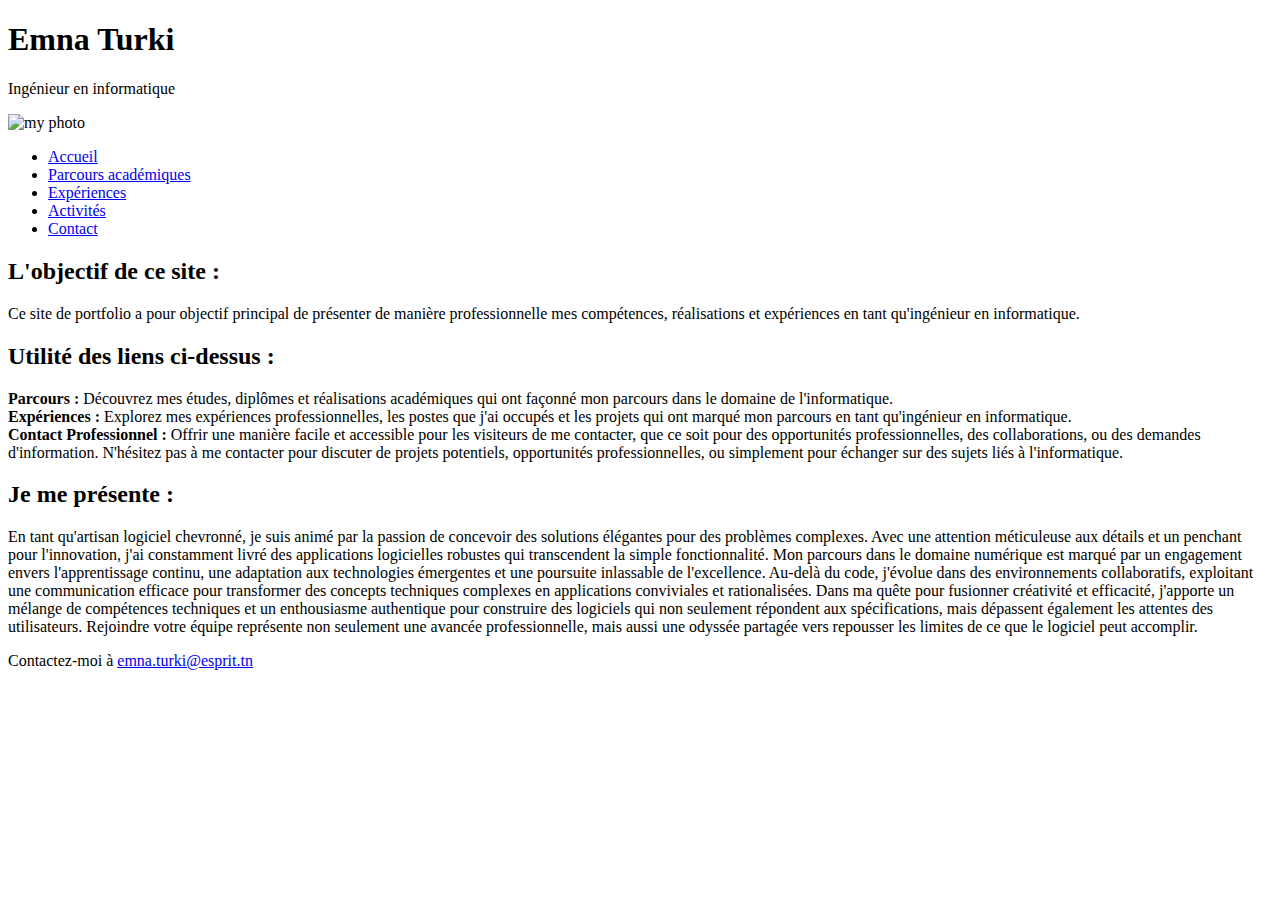
==== index.html @ 128693eb "message" ====
<!DOCTYPE html>
<html lang="fr">

<head>
    <meta charset="UTF-8">
    <meta name="viewport" content="width=device-width, initial-scale=1.0">
    <title>Bienvenue à mon portfolio</title>
</head>

<body>
    <header>
        <h1>Emna Turki</h1>
        <p>Ingénieur en informatique</p>
        <img src="file:///C:/Users/pc/Desktop/ASD/mini%20projet%20web/400387665_862989072202763_6876360338718876516_n.jpg" alt="my photo" height="300" width="300">
    </header>

    <nav>
        <ul>
            <li><a href="index.html">Accueil</a></li>
            <li><a href="parcours.html">Parcours académiques</a></li>
            <li><a href="Expériences.html">Expériences</a></li>
            <li><a href="Activités.html">Activités</a></li>
            <li><a href="contact.html">Contact</a></li>
        </ul>
    </nav>
    <main>
        <section id="objectif">
            <h2>L'objectif de ce site :</h2>
            <p>Ce site de portfolio a pour objectif principal de présenter de manière professionnelle mes compétences, réalisations et expériences en tant qu'ingénieur en informatique.</p>
        </section>   
        <section id="liens">
            <h2>Utilité des liens ci-dessus :</h2>
            <p>
                <strong>Parcours :</strong> Découvrez mes études, diplômes et réalisations académiques qui ont
                 façonné mon parcours dans le domaine de l'informatique.<br>
                <strong>Expériences :</strong> Explorez mes expériences professionnelles, les postes que j'ai 
                occupés et les projets qui ont marqué mon parcours en tant qu'ingénieur en informatique.<br>
                <strong>Contact Professionnel :</strong> Offrir une manière facile et accessible pour les
                 visiteurs de me contacter, que ce soit pour des opportunités professionnelles, des 
                 collaborations, ou des demandes d'information. N'hésitez pas à me contacter pour discuter de 
                 projets potentiels, opportunités professionnelles, ou simplement pour échanger sur des sujets
                  liés à l'informatique.
            </p>
        </section>
        <section id="presentation">
            <h2>Je me présente :</h2>
            <article>
                <p>
                    En tant qu'artisan logiciel chevronné, je suis animé par la passion de concevoir des
                     solutions élégantes pour des problèmes complexes. Avec une attention méticuleuse aux
                      détails et un penchant pour l'innovation, j'ai constamment livré des applications
                       logicielles robustes qui transcendent la simple fonctionnalité. Mon parcours dans
                        le domaine numérique est marqué par un engagement envers l'apprentissage continu,
                         une adaptation aux technologies émergentes et une poursuite inlassable de l'excellence.
                          Au-delà du code, j'évolue dans des environnements collaboratifs, exploitant une
                           communication efficace pour transformer des concepts techniques complexes en 
                           applications conviviales et rationalisées. Dans ma quête pour fusionner créativité 
                           et efficacité, j'apporte un mélange de compétences techniques et un enthousiasme 
                           authentique pour construire des logiciels qui non seulement répondent aux 
                           spécifications, mais dépassent également les attentes des utilisateurs. 
                           Rejoindre votre équipe représente non seulement une avancée professionnelle, 
                           mais aussi une odyssée partagée vers repousser les limites de ce que le logiciel
                            peut accomplir.
                </p> 
            </article>
        </section>
    </main>
    <footer>
        <p>Contactez-moi à <a href="emna.turki@esprit.tn">emna.turki@esprit.tn</a></p>
    </footer>
</body>

</html>
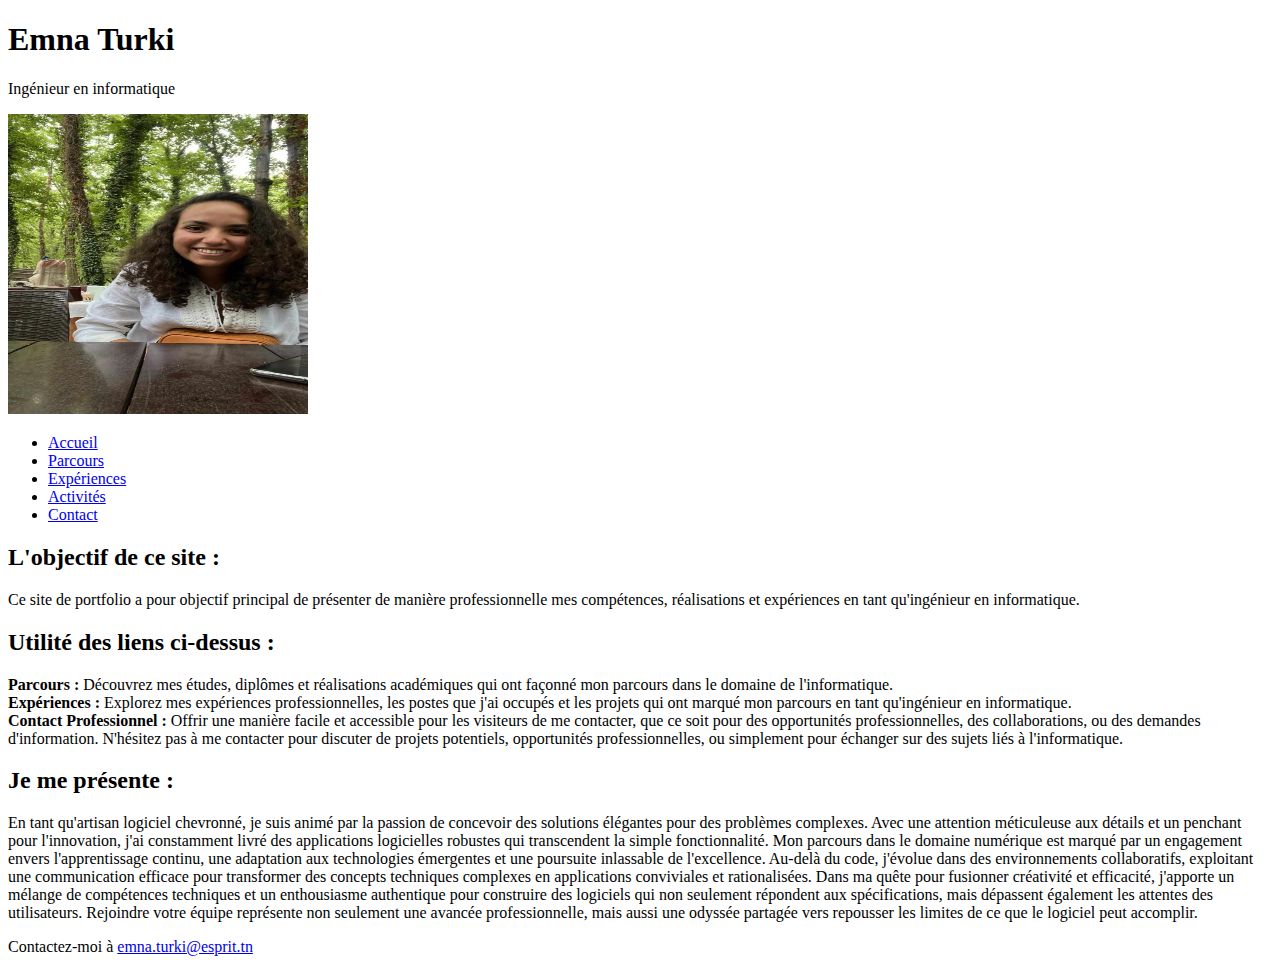
==== commit 38cdef76: "message" ====
--- a/index.html
+++ b/index.html
@@ -1,3 +1,4 @@
+
 <!DOCTYPE html>
 <html lang="fr">
 
@@ -11,16 +12,16 @@
     <header>
         <h1>Emna Turki</h1>
         <p>Ingénieur en informatique</p>
-        <img src="file:///C:/Users/pc/Desktop/ASD/mini%20projet%20web/400387665_862989072202763_6876360338718876516_n.jpg" alt="my photo" height="300" width="300">
+        <img src="profil.jpg" alt="my photo" height="300" width="300">
     </header>
 
     <nav>
         <ul>
             <li><a href="index.html">Accueil</a></li>
-            <li><a href="parcours.html">Parcours académiques</a></li>
+            <li><a href="Parcours.html">Parcours</a></li>
             <li><a href="Expériences.html">Expériences</a></li>
             <li><a href="Activités.html">Activités</a></li>
-            <li><a href="contact.html">Contact</a></li>
+            <li><a href="Contact.html">Contact</a></li>
         </ul>
     </nav>
     <main>
@@ -71,3 +72,4 @@
 </body>
 
 </html>
+
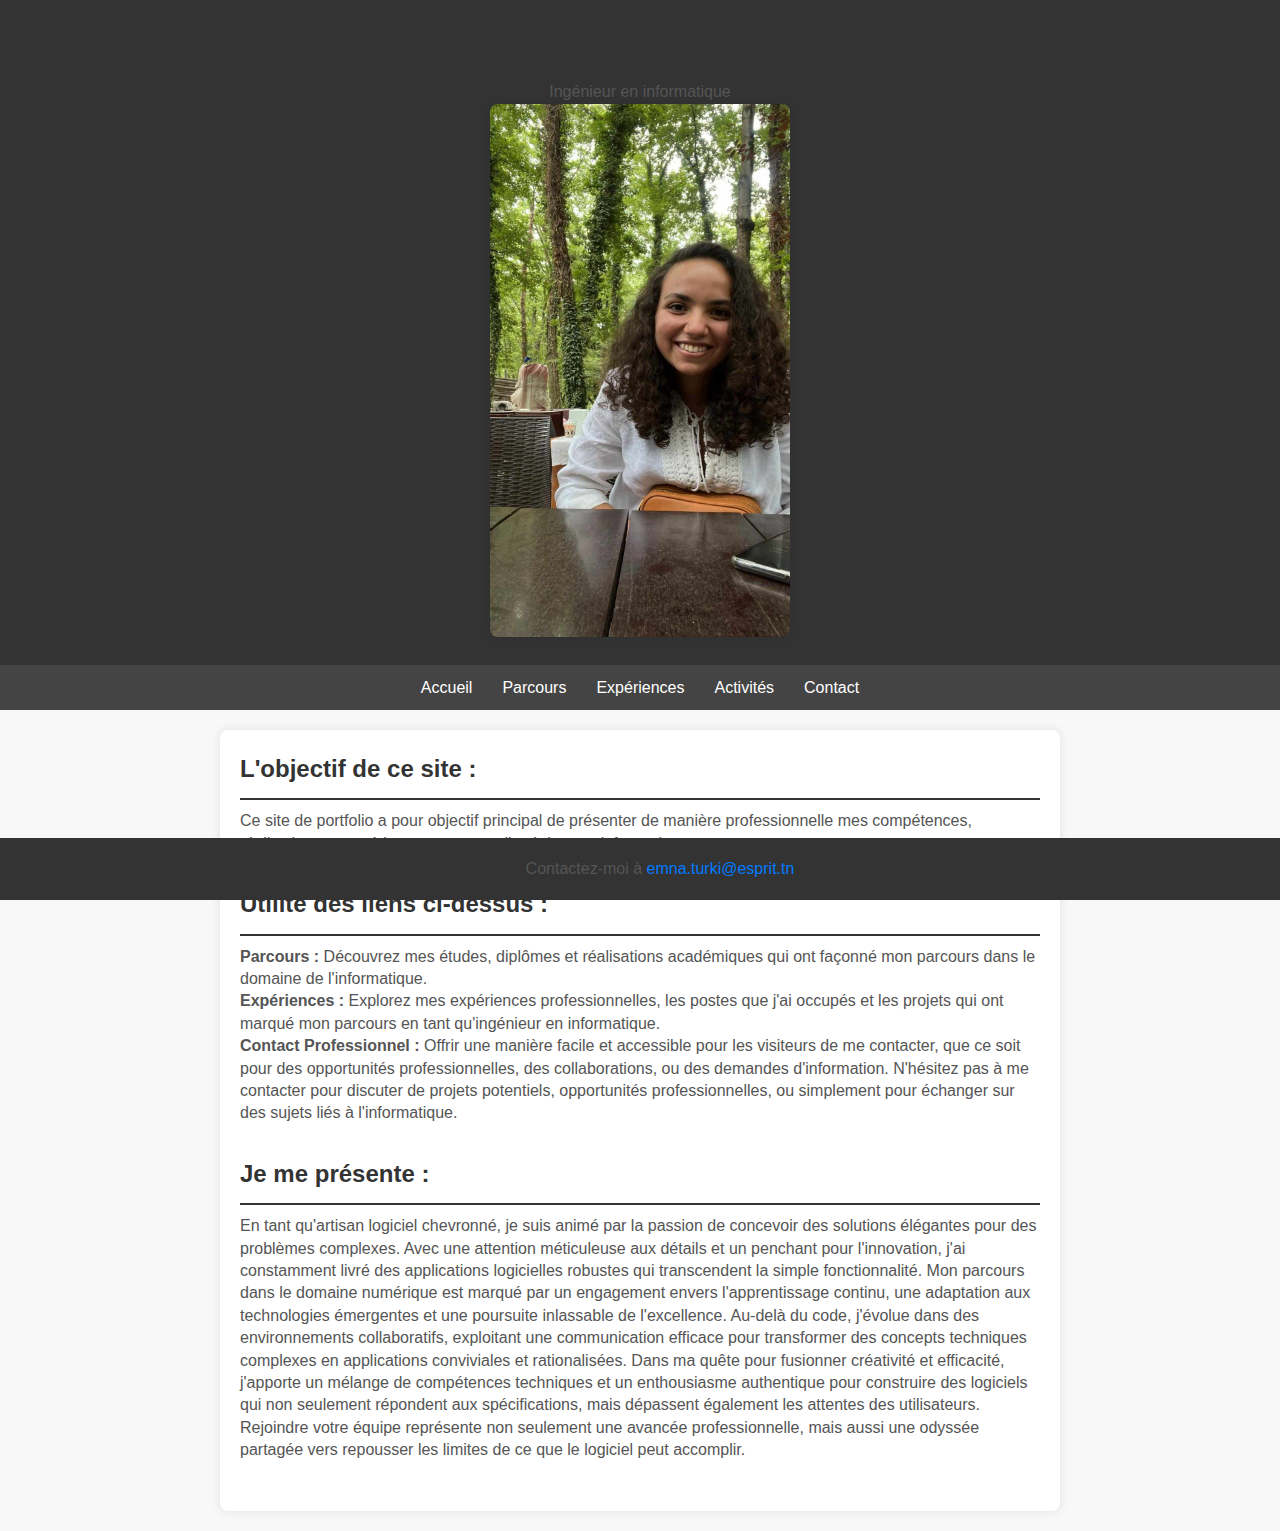
==== commit d8866c9e: "message" ====
--- a/index.html
+++ b/index.html
@@ -6,6 +6,7 @@
     <meta charset="UTF-8">
     <meta name="viewport" content="width=device-width, initial-scale=1.0">
     <title>Bienvenue à mon portfolio</title>
+    <link rel="stylesheet" href="mini.css">
 </head>
 
 <body>
--- a/mini.css
+++ b/mini.css
@@ -0,0 +1,139 @@
+/* Reset CSS */
+body, h1, h2, h3, p, ul, li, a, img {
+    margin: 0;
+    padding: 0;
+    box-sizing: border-box;
+}
+
+/* Global Styles */
+body {
+    font-family: 'Arial', sans-serif;
+    line-height: 1.6;
+    background-color: #f8f8f8;
+    color: #333;
+}
+
+header {
+    background-color: #333;
+    color: #fff;
+    text-align: center;
+    padding: 20px;
+}
+
+nav {
+    background-color: #444;
+}
+
+nav ul {
+    list-style: none;
+    display: flex;
+    justify-content: center;
+    padding: 10px;
+}
+
+nav a {
+    text-decoration: none;
+    color: #fff;
+    margin: 0 15px;
+    transition: color 0.3s ease-in-out;
+}
+
+nav a:hover {
+    color: #e0e0e0;
+}
+
+main {
+    max-width: 800px;
+    margin: 20px auto;
+    padding: 20px;
+    background-color: #fff;
+    box-shadow: 0 0 10px rgba(0, 0, 0, 0.1);
+    border-radius: 8px;
+}
+
+section {
+    margin-bottom: 30px;
+}
+
+h1, h2, h3 {
+    color: #333;
+    margin-bottom: 10px;
+}
+
+h2 {
+    border-bottom: 2px solid #333;
+    padding-bottom: 10px;
+}
+
+p {
+    color: #555;
+    line-height: 1.4;
+}
+
+a {
+    color: #007BFF;
+    text-decoration: none;
+}
+
+a:hover {
+    color: #0056b3;
+}
+
+button {
+    background-color: #007BFF;
+    color: #fff;
+    padding: 10px 20px;
+    border: none;
+    border-radius: 5px;
+    cursor: pointer;
+    transition: background-color 0.3s ease-in-out;
+}
+
+button:hover {
+    background-color: #0056b3;
+}
+
+footer {
+    background-color: #333;
+    color: #fff;
+    text-align: center;
+    padding: 20px;
+    position: fixed;
+    bottom: 0;
+    width: 100%;
+}
+
+/* Image Styles */
+img {
+    max-width: 100%;
+    height: auto;
+    border-radius: 8px;
+    box-shadow: 0 0 10px rgba(0, 0, 0, 0.1);
+}
+
+/* Specific Styles for Each Page */
+
+/* styles for index.html */
+body.index {
+    background-color: #f5f5f5;
+}
+
+/* styles for Activités.html */
+body.activites {
+    background-color: #e0f7fa;
+}
+
+/* styles for Expériences.html */
+body.experiences {
+    background-color: #fce4ec;
+}
+
+/* styles for Parcours.html */
+body.parcours {
+    background-color: #e8f5e9;
+}
+
+/* styles for Contact.html */
+body.contact {
+    background-color: #fff8e1;
+}
